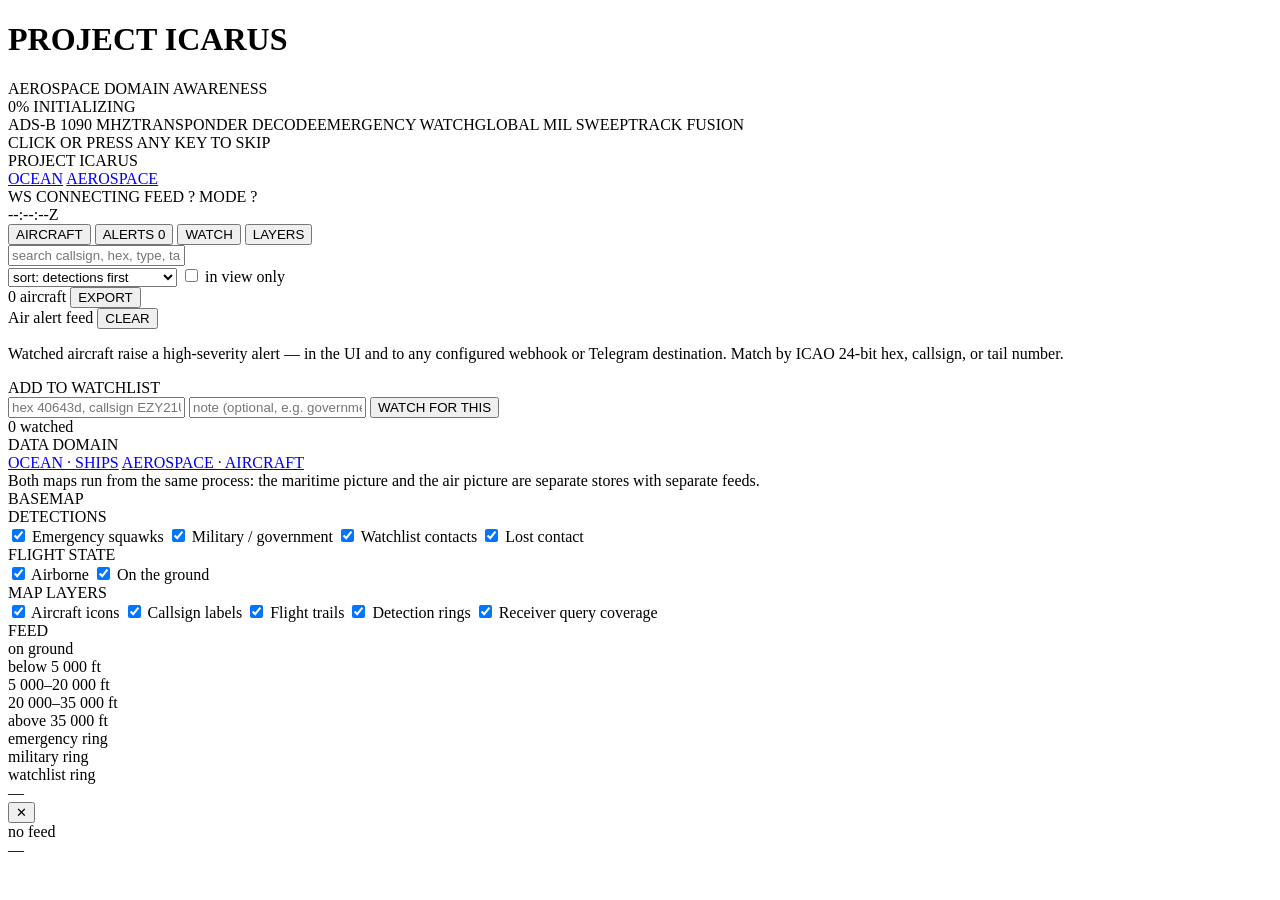
==== ui/icarus.html @ 0a5338e6 "feat(icarus): Project Icarus — a separate aerospace/ADS-B domain and UI Adds a second live map besid" ====
<!doctype html>
<html lang="en">
<head>
<meta charset="utf-8" />
<meta name="viewport" content="width=device-width, initial-scale=1" />
<title>Project Icarus — Aerospace Domain Awareness</title>
<link rel="stylesheet" href="/vendor/maplibre-gl.css" />
<link rel="stylesheet" href="/style.css" />
</head>
<body class="theme-air">
<div id="page-progress"></div>

<div id="boot" role="status" aria-label="loading">
  <div class="boot-inner">
    <div class="boot-radar">
      <div class="boot-sweep"></div>
      <i class="b1"></i><i class="b2"></i><i class="b3"></i>
    </div>
    <h1 class="boot-title">PROJECT ICARUS</h1>
    <div class="boot-sub">AEROSPACE DOMAIN AWARENESS</div>
    <div class="boot-bar"><div class="boot-fill" id="boot-fill"></div></div>
    <div class="boot-row">
      <span id="boot-pct">0%</span>
      <span id="boot-status">INITIALIZING</span>
    </div>
    <div class="boot-chips">
      <span>ADS-B 1090 MHZ</span><span>TRANSPONDER DECODE</span><span>EMERGENCY WATCH</span><span>GLOBAL MIL SWEEP</span><span>TRACK FUSION</span>
    </div>
    <div class="boot-skip">CLICK OR PRESS ANY KEY TO SKIP</div>
  </div>
</div>

<div id="app">
  <header id="topbar">
    <div class="brand"><span class="radar"></span> PROJECT ICARUS <span class="ver" id="ver"></span></div>
    <nav class="domain-switch" aria-label="data domain">
      <a class="dom" href="/" title="OceanSentinel — live AIS, sonar and LiDAR maritime picture">OCEAN</a>
      <a class="dom active" href="/icarus" aria-current="page" title="Project Icarus — live ADS-B aircraft picture">AEROSPACE</a>
    </nav>
    <div class="chips">
      <span class="chip" id="chip-ws">WS CONNECTING</span>
      <span class="chip" id="chip-feed">FEED ?</span>
      <span class="chip" id="chip-mode">MODE ?</span>
    </div>
    <div class="clock" id="clock">--:--:--Z</div>
  </header>

  <aside id="sidebar">
    <nav class="tabs">
      <button class="tab active" data-tab="aircraft">AIRCRAFT</button>
      <button class="tab" data-tab="alerts">ALERTS <span class="badge" id="alert-badge">0</span></button>
      <button class="tab" data-tab="watch">WATCH</button>
      <button class="tab" data-tab="layers">LAYERS</button>
    </nav>

    <section class="panel active" id="panel-aircraft">
      <input id="search" placeholder="search callsign, hex, type, tail…" autocomplete="off" />
      <div class="filters" id="air-filters"></div>
      <div class="toolrow">
        <select id="sort-by" title="sort order">
          <option value="priority">sort: detections first</option>
          <option value="altitude">sort: highest</option>
          <option value="speed">sort: fastest</option>
          <option value="age">sort: most recently heard</option>
          <option value="callsign">sort: callsign</option>
        </select>
        <label class="check tiny-check"><input type="checkbox" id="in-view" /> in view only</label>
      </div>
      <div class="list-head">
        <span id="ac-count">0 aircraft</span>
        <button class="btn tiny ghost" id="export-geojson">EXPORT</button>
      </div>
      <div class="list" id="ac-list"></div>
    </section>

    <section class="panel" id="panel-alerts">
      <div class="list-head">
        <span>Air alert feed</span>
        <button class="btn tiny ghost" id="clear-alerts">CLEAR</button>
      </div>
      <div class="list" id="alert-list"></div>
    </section>

    <section class="panel" id="panel-watch">
      <p class="hint">Watched aircraft raise a high-severity alert — in the UI and to any configured
        webhook or Telegram destination. Match by ICAO 24-bit hex, callsign, or tail number.</p>
      <div class="field-group">
        <div class="group-title">ADD TO WATCHLIST</div>
        <input id="watch-input" placeholder="hex 40643d, callsign EZY21UM, or tail G-EZUC" autocomplete="off" />
        <input id="watch-note" placeholder="note (optional, e.g. government flight)" autocomplete="off" />
        <button class="btn" id="watch-add">WATCH FOR THIS</button>
      </div>
      <div class="list-head"><span id="watch-count">0 watched</span></div>
      <div id="watch-list" class="mini-list"></div>
    </section>

    <section class="panel" id="panel-layers">
      <div class="field-group">
        <div class="group-title">DATA DOMAIN</div>
        <nav class="domain-switch wide" aria-label="data domain">
          <a class="dom" href="/">OCEAN · SHIPS</a>
          <a class="dom active" href="/icarus" aria-current="page">AEROSPACE · AIRCRAFT</a>
        </nav>
        <div class="hint">Both maps run from the same process: the maritime picture and the air
          picture are separate stores with separate feeds.</div>
      </div>
      <div class="field-group">
        <div class="group-title">BASEMAP</div>
        <div class="filters" id="basemap-row"></div>
      </div>
      <div class="field-group">
        <div class="group-title">DETECTIONS</div>
        <label class="check"><input type="checkbox" data-filter="emergency" checked /> Emergency squawks</label>
        <label class="check"><input type="checkbox" data-filter="military" checked /> Military / government</label>
        <label class="check"><input type="checkbox" data-filter="watchlist" checked /> Watchlist contacts</label>
        <label class="check"><input type="checkbox" data-filter="lost" checked /> Lost contact</label>
      </div>
      <div class="field-group">
        <div class="group-title">FLIGHT STATE</div>
        <label class="check"><input type="checkbox" data-state="airborne" checked /> Airborne</label>
        <label class="check"><input type="checkbox" data-state="ground" checked /> On the ground</label>
      </div>
      <div class="field-group">
        <div class="group-title">MAP LAYERS</div>
        <label class="check"><input type="checkbox" data-layer="icons" checked /> Aircraft icons</label>
        <label class="check"><input type="checkbox" data-layer="labels" checked /> Callsign labels</label>
        <label class="check"><input type="checkbox" data-layer="trails" checked /> Flight trails</label>
        <label class="check"><input type="checkbox" data-layer="rings" checked /> Detection rings</label>
        <label class="check"><input type="checkbox" data-layer="circles" checked /> Receiver query coverage</label>
      </div>
      <div class="field-group">
        <div class="group-title">FEED</div>
        <div id="feed-detail" class="hint"></div>
      </div>
    </section>
  </aside>

  <main id="map"></main>

  <div id="legend">
    <div><i style="background:#64748b"></i> on ground</div>
    <div><i style="background:#fbbf24"></i> below 5 000 ft</div>
    <div><i style="background:#4ade80"></i> 5 000–20 000 ft</div>
    <div><i style="background:#22d3ee"></i> 20 000–35 000 ft</div>
    <div><i style="background:#c084fc"></i> above 35 000 ft</div>
    <div><i style="background:#ef4444"></i> emergency ring</div>
    <div><i style="background:#e2e8f0"></i> military ring</div>
    <div><i style="background:#f59e0b"></i> watchlist ring</div>
  </div>
  <div id="cursor-readout">—</div>
  <div id="banner" class="hidden"></div>

  <aside id="drawer" class="hidden">
    <button id="drawer-close" title="close">✕</button>
    <div id="drawer-body"></div>
  </aside>

  <footer id="statusbar">
    <div id="feeds">no feed</div>
    <div id="stats">—</div>
  </footer>
</div>

<script src="/vendor/maplibre-gl.js"></script>
<script src="/basemaps.js"></script>
<script src="/icarus.js"></script>
</body>
</html>
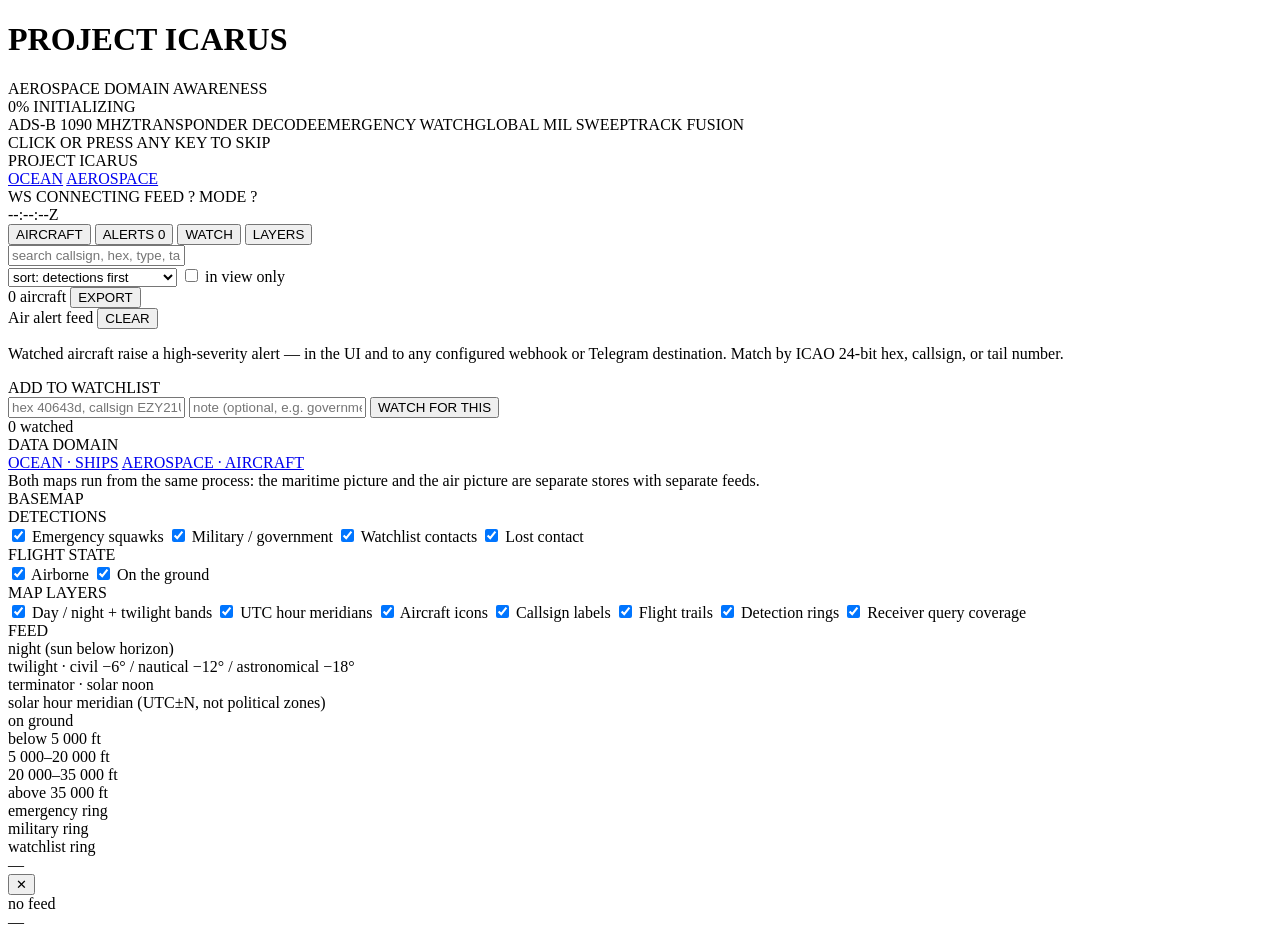
==== commit c2cf172f: "feat(ui): eclipse-style day/night overlay and UTC hour meridians on both maps Adds a solar terminato" ====
--- a/ui/icarus.html
+++ b/ui/icarus.html
@@ -122,6 +122,8 @@
       </div>
       <div class="field-group">
         <div class="group-title">MAP LAYERS</div>
+        <label class="check"><input type="checkbox" data-layer="night" checked /> Day / night + twilight bands</label>
+        <label class="check"><input type="checkbox" data-layer="meridians" checked /> UTC hour meridians</label>
         <label class="check"><input type="checkbox" data-layer="icons" checked /> Aircraft icons</label>
         <label class="check"><input type="checkbox" data-layer="labels" checked /> Callsign labels</label>
         <label class="check"><input type="checkbox" data-layer="trails" checked /> Flight trails</label>
@@ -138,6 +140,10 @@
   <main id="map"></main>
 
   <div id="legend">
+    <div><i style="background:#0e2148"></i> night (sun below horizon)</div>
+    <div><i style="background:#081226"></i> twilight · civil −6° / nautical −12° / astronomical −18°</div>
+    <div><i style="background:#facc15"></i> terminator · solar noon</div>
+    <div><i style="background:#94a3b8"></i> solar hour meridian (UTC±N, not political zones)</div>
     <div><i style="background:#64748b"></i> on ground</div>
     <div><i style="background:#fbbf24"></i> below 5 000 ft</div>
     <div><i style="background:#4ade80"></i> 5 000–20 000 ft</div>
@@ -163,6 +169,7 @@
 
 <script src="/vendor/maplibre-gl.js"></script>
 <script src="/basemaps.js"></script>
+<script src="/daylight.js"></script>
 <script src="/icarus.js"></script>
 </body>
 </html>
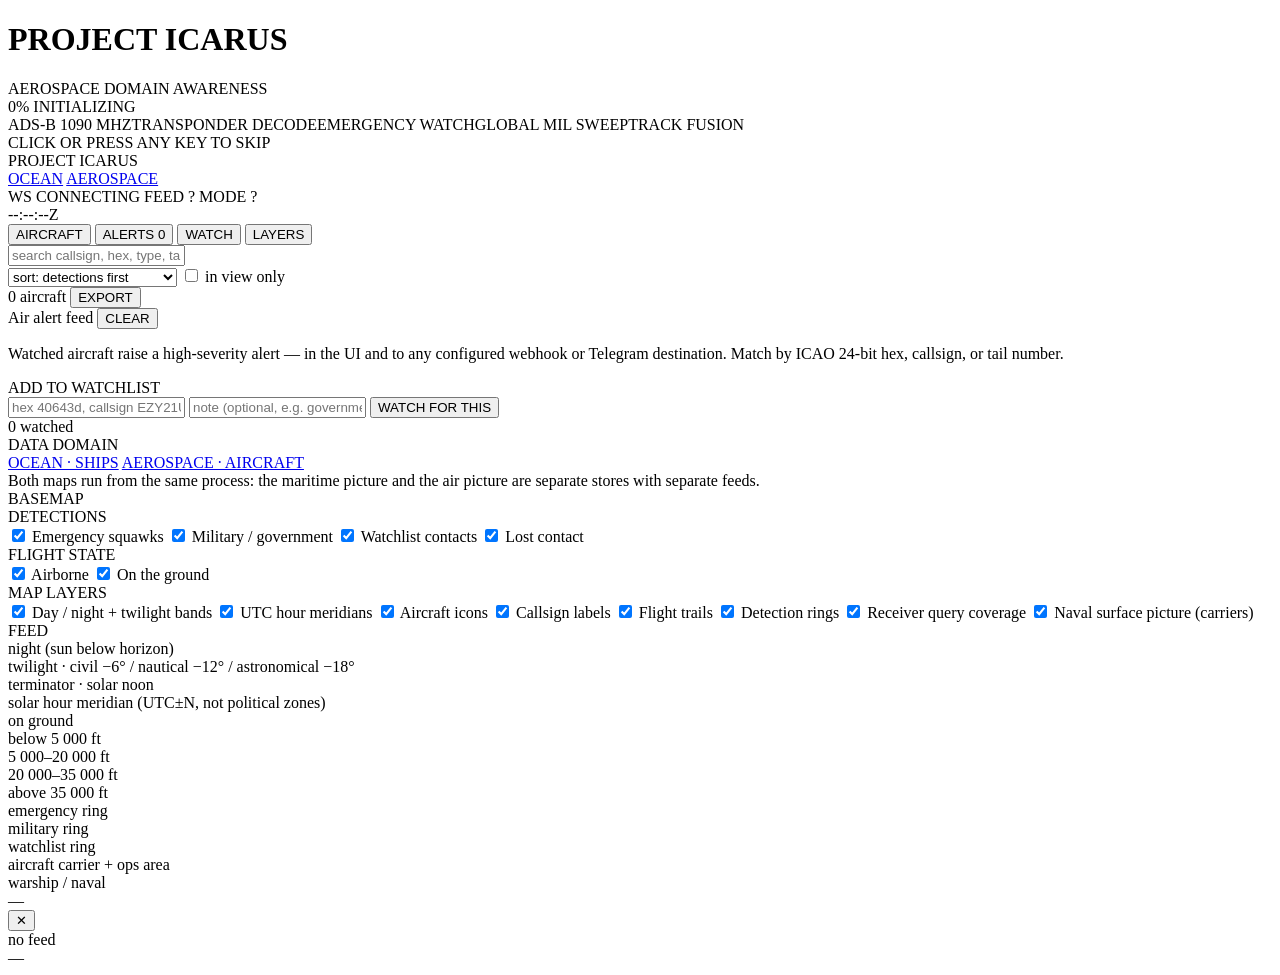
==== commit 633fcc4d: "feat: military attribution, airline data, and aircraft carriers across both maps Works through the d" ====
--- a/ui/icarus.html
+++ b/ui/icarus.html
@@ -129,6 +129,7 @@
         <label class="check"><input type="checkbox" data-layer="trails" checked /> Flight trails</label>
         <label class="check"><input type="checkbox" data-layer="rings" checked /> Detection rings</label>
         <label class="check"><input type="checkbox" data-layer="circles" checked /> Receiver query coverage</label>
+        <label class="check"><input type="checkbox" data-layer="surface" checked /> Naval surface picture (carriers)</label>
       </div>
       <div class="field-group">
         <div class="group-title">FEED</div>
@@ -152,6 +153,8 @@
     <div><i style="background:#ef4444"></i> emergency ring</div>
     <div><i style="background:#e2e8f0"></i> military ring</div>
     <div><i style="background:#f59e0b"></i> watchlist ring</div>
+    <div><i style="background:#fbbf24"></i> aircraft carrier + ops area</div>
+    <div><i style="background:#93c5fd"></i> warship / naval</div>
   </div>
   <div id="cursor-readout">—</div>
   <div id="banner" class="hidden"></div>
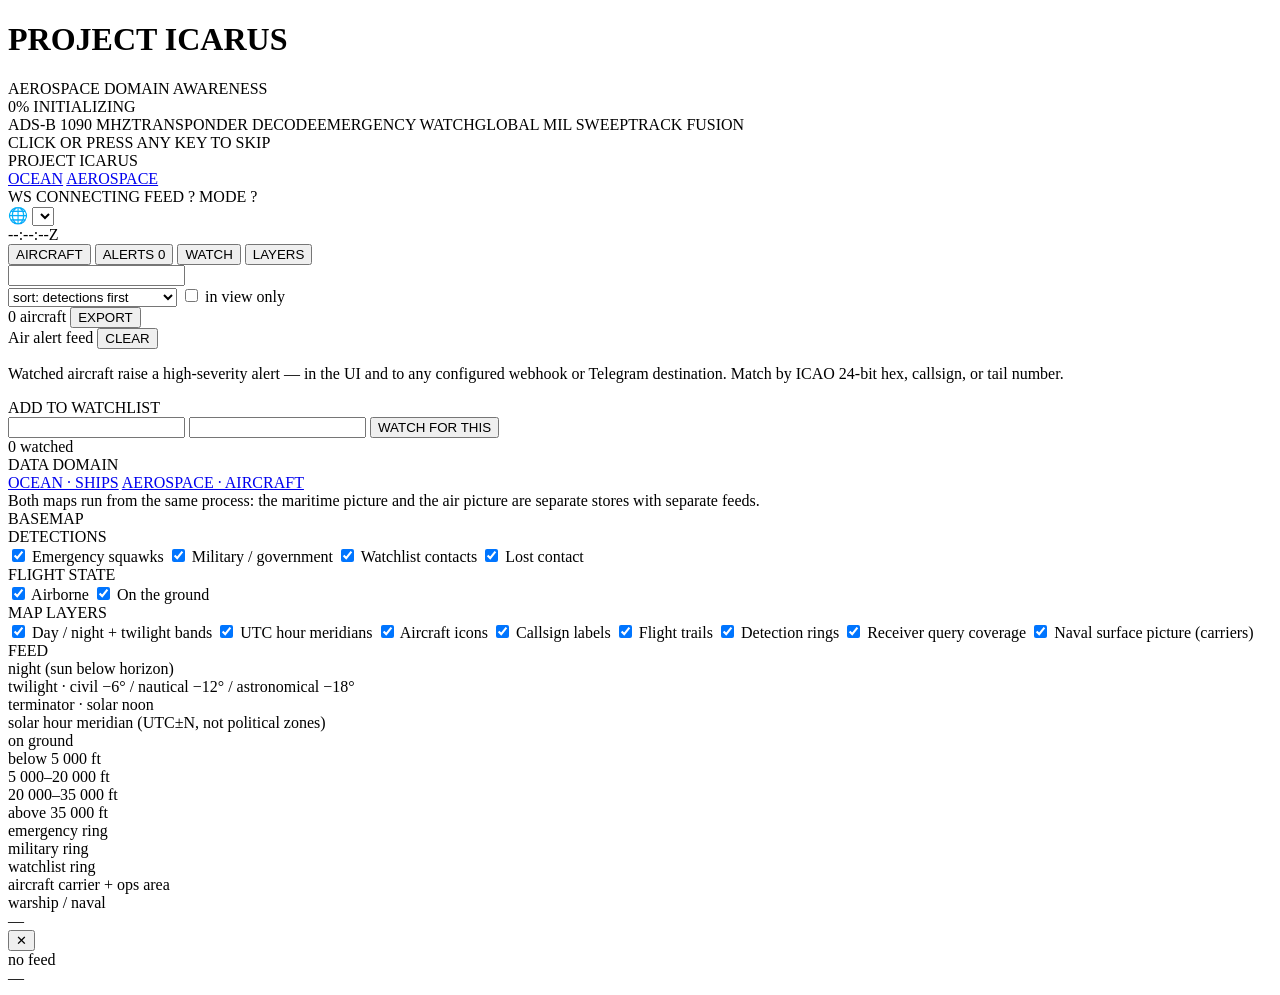
==== commit 7c03366b: "feat(ui): twelve interface languages on both maps, with RTL for Arabic A language selector in the to" ====
--- a/ui/icarus.html
+++ b/ui/icarus.html
@@ -34,49 +34,53 @@
   <header id="topbar">
     <div class="brand"><span class="radar"></span> PROJECT ICARUS <span class="ver" id="ver"></span></div>
     <nav class="domain-switch" aria-label="data domain">
-      <a class="dom" href="/" title="OceanSentinel — live AIS, sonar and LiDAR maritime picture">OCEAN</a>
-      <a class="dom active" href="/icarus" aria-current="page" title="Project Icarus — live ADS-B aircraft picture">AEROSPACE</a>
+      <a data-i18n="nav.ocean" class="dom" href="/" title="OceanSentinel — live AIS, sonar and LiDAR maritime picture">OCEAN</a>
+      <a data-i18n="nav.air" class="dom active" href="/icarus" aria-current="page" title="Project Icarus — live ADS-B aircraft picture">AEROSPACE</a>
     </nav>
     <div class="chips">
       <span class="chip" id="chip-ws">WS CONNECTING</span>
       <span class="chip" id="chip-feed">FEED ?</span>
       <span class="chip" id="chip-mode">MODE ?</span>
     </div>
+        <label class="langpick" title="Language">
+      <span class="globe" aria-hidden="true">🌐</span>
+      <select id="lang" aria-label="Language"></select>
+    </label>
     <div class="clock" id="clock">--:--:--Z</div>
   </header>
 
   <aside id="sidebar">
     <nav class="tabs">
-      <button class="tab active" data-tab="aircraft">AIRCRAFT</button>
-      <button class="tab" data-tab="alerts">ALERTS <span class="badge" id="alert-badge">0</span></button>
-      <button class="tab" data-tab="watch">WATCH</button>
-      <button class="tab" data-tab="layers">LAYERS</button>
+      <button data-i18n="tab.aircraft" class="tab active" data-tab="aircraft">AIRCRAFT</button>
+      <button class="tab" data-tab="alerts"><span data-i18n="tab.alerts">ALERTS </span><span class="badge" id="alert-badge">0</span></button>
+      <button data-i18n="tab.watch" class="tab" data-tab="watch">WATCH</button>
+      <button data-i18n="tab.layers" class="tab" data-tab="layers">LAYERS</button>
     </nav>
 
     <section class="panel active" id="panel-aircraft">
-      <input id="search" placeholder="search callsign, hex, type, tail…" autocomplete="off" />
+      <input id="search" data-i18n-placeholder="search.air" autocomplete="off" />
       <div class="filters" id="air-filters"></div>
       <div class="toolrow">
         <select id="sort-by" title="sort order">
-          <option value="priority">sort: detections first</option>
-          <option value="altitude">sort: highest</option>
-          <option value="speed">sort: fastest</option>
-          <option value="age">sort: most recently heard</option>
-          <option value="callsign">sort: callsign</option>
+          <option data-i18n="sort.priority" value="priority">sort: detections first</option>
+          <option data-i18n="sort.altitude" value="altitude">sort: highest</option>
+          <option data-i18n="sort.speed" value="speed">sort: fastest</option>
+          <option data-i18n="sort.age" value="age">sort: most recently heard</option>
+          <option data-i18n="sort.callsign" value="callsign">sort: callsign</option>
         </select>
-        <label class="check tiny-check"><input type="checkbox" id="in-view" /> in view only</label>
+        <label class="check tiny-check"><input type="checkbox" id="in-view" /><span data-i18n="inview"> in view only</span></label>
       </div>
       <div class="list-head">
         <span id="ac-count">0 aircraft</span>
-        <button class="btn tiny ghost" id="export-geojson">EXPORT</button>
+        <button data-i18n="export" class="btn tiny ghost" id="export-geojson">EXPORT</button>
       </div>
       <div class="list" id="ac-list"></div>
     </section>
 
     <section class="panel" id="panel-alerts">
       <div class="list-head">
-        <span>Air alert feed</span>
-        <button class="btn tiny ghost" id="clear-alerts">CLEAR</button>
+        <span data-i18n="panel.alerts.air">Air alert feed</span>
+        <button data-i18n="clear" class="btn tiny ghost" id="clear-alerts">CLEAR</button>
       </div>
       <div class="list" id="alert-list"></div>
     </section>
@@ -85,10 +89,10 @@
       <p class="hint">Watched aircraft raise a high-severity alert — in the UI and to any configured
         webhook or Telegram destination. Match by ICAO 24-bit hex, callsign, or tail number.</p>
       <div class="field-group">
-        <div class="group-title">ADD TO WATCHLIST</div>
-        <input id="watch-input" placeholder="hex 40643d, callsign EZY21UM, or tail G-EZUC" autocomplete="off" />
-        <input id="watch-note" placeholder="note (optional, e.g. government flight)" autocomplete="off" />
-        <button class="btn" id="watch-add">WATCH FOR THIS</button>
+        <div data-i18n="watch.add" class="group-title">ADD TO WATCHLIST</div>
+        <input id="watch-input" data-i18n-placeholder="watch.input.air" autocomplete="off" />
+        <input id="watch-note" data-i18n-placeholder="watch.note" autocomplete="off" />
+        <button class="btn" id="watch-add" data-i18n="watch.button.air">WATCH FOR THIS</button>
       </div>
       <div class="list-head"><span id="watch-count">0 watched</span></div>
       <div id="watch-list" class="mini-list"></div>
@@ -96,43 +100,43 @@
 
     <section class="panel" id="panel-layers">
       <div class="field-group">
-        <div class="group-title">DATA DOMAIN</div>
+        <div data-i18n="group.domain" class="group-title">DATA DOMAIN</div>
         <nav class="domain-switch wide" aria-label="data domain">
-          <a class="dom" href="/">OCEAN · SHIPS</a>
-          <a class="dom active" href="/icarus" aria-current="page">AEROSPACE · AIRCRAFT</a>
+          <a data-i18n="domain.ocean" class="dom" href="/">OCEAN · SHIPS</a>
+          <a data-i18n="domain.air" class="dom active" href="/icarus" aria-current="page">AEROSPACE · AIRCRAFT</a>
         </nav>
         <div class="hint">Both maps run from the same process: the maritime picture and the air
           picture are separate stores with separate feeds.</div>
       </div>
       <div class="field-group">
-        <div class="group-title">BASEMAP</div>
+        <div data-i18n="group.basemap" class="group-title">BASEMAP</div>
         <div class="filters" id="basemap-row"></div>
       </div>
       <div class="field-group">
-        <div class="group-title">DETECTIONS</div>
-        <label class="check"><input type="checkbox" data-filter="emergency" checked /> Emergency squawks</label>
-        <label class="check"><input type="checkbox" data-filter="military" checked /> Military / government</label>
-        <label class="check"><input type="checkbox" data-filter="watchlist" checked /> Watchlist contacts</label>
-        <label class="check"><input type="checkbox" data-filter="lost" checked /> Lost contact</label>
+        <div data-i18n="group.detections" class="group-title">DETECTIONS</div>
+        <label class="check"><input type="checkbox" data-filter="emergency" checked /><span data-i18n="det.emergency"> Emergency squawks</span></label>
+        <label class="check"><input type="checkbox" data-filter="military" checked /><span data-i18n="det.military"> Military / government</span></label>
+        <label class="check"><input type="checkbox" data-filter="watchlist" checked /><span data-i18n="det.watchlist"> Watchlist contacts</span></label>
+        <label class="check"><input type="checkbox" data-filter="lost" checked /><span data-i18n="det.lost"> Lost contact</span></label>
       </div>
       <div class="field-group">
-        <div class="group-title">FLIGHT STATE</div>
-        <label class="check"><input type="checkbox" data-state="airborne" checked /> Airborne</label>
-        <label class="check"><input type="checkbox" data-state="ground" checked /> On the ground</label>
+        <div data-i18n="group.flightstate" class="group-title">FLIGHT STATE</div>
+        <label class="check"><input type="checkbox" data-state="airborne" checked /><span data-i18n="flight.airborne"> Airborne</span></label>
+        <label class="check"><input type="checkbox" data-state="ground" checked /><span data-i18n="flight.ground"> On the ground</span></label>
       </div>
       <div class="field-group">
-        <div class="group-title">MAP LAYERS</div>
-        <label class="check"><input type="checkbox" data-layer="night" checked /> Day / night + twilight bands</label>
-        <label class="check"><input type="checkbox" data-layer="meridians" checked /> UTC hour meridians</label>
-        <label class="check"><input type="checkbox" data-layer="icons" checked /> Aircraft icons</label>
-        <label class="check"><input type="checkbox" data-layer="labels" checked /> Callsign labels</label>
-        <label class="check"><input type="checkbox" data-layer="trails" checked /> Flight trails</label>
-        <label class="check"><input type="checkbox" data-layer="rings" checked /> Detection rings</label>
-        <label class="check"><input type="checkbox" data-layer="circles" checked /> Receiver query coverage</label>
-        <label class="check"><input type="checkbox" data-layer="surface" checked /> Naval surface picture (carriers)</label>
+        <div data-i18n="group.layers" class="group-title">MAP LAYERS</div>
+        <label class="check"><input type="checkbox" data-layer="night" checked /><span data-i18n="layer.night"> Day / night + twilight bands</span></label>
+        <label class="check"><input type="checkbox" data-layer="meridians" checked /><span data-i18n="layer.meridians"> UTC hour meridians</span></label>
+        <label class="check"><input type="checkbox" data-layer="icons" checked /><span data-i18n="layer.aircraft"> Aircraft icons</span></label>
+        <label class="check"><input type="checkbox" data-layer="labels" checked /><span data-i18n="layer.callsigns"> Callsign labels</span></label>
+        <label class="check"><input type="checkbox" data-layer="trails" checked /><span data-i18n="layer.flighttrails"> Flight trails</span></label>
+        <label class="check"><input type="checkbox" data-layer="rings" checked /><span data-i18n="layer.rings"> Detection rings</span></label>
+        <label class="check"><input type="checkbox" data-layer="circles" checked /><span data-i18n="layer.coverage"> Receiver query coverage</span></label>
+        <label class="check"><input type="checkbox" data-layer="surface" checked /><span data-i18n="layer.surface"> Naval surface picture (carriers)</span></label>
       </div>
       <div class="field-group">
-        <div class="group-title">FEED</div>
+        <div data-i18n="group.feed" class="group-title">FEED</div>
         <div id="feed-detail" class="hint"></div>
       </div>
     </section>
@@ -141,20 +145,20 @@
   <main id="map"></main>
 
   <div id="legend">
-    <div><i style="background:#0e2148"></i> night (sun below horizon)</div>
+    <div><i style="background:#0e2148"></i><span data-i18n="leg.night"> night (sun below horizon)</span></div>
     <div><i style="background:#081226"></i> twilight · civil −6° / nautical −12° / astronomical −18°</div>
-    <div><i style="background:#facc15"></i> terminator · solar noon</div>
-    <div><i style="background:#94a3b8"></i> solar hour meridian (UTC±N, not political zones)</div>
-    <div><i style="background:#64748b"></i> on ground</div>
+    <div><i style="background:#facc15"></i><span data-i18n="leg.terminator"> terminator · solar noon</span></div>
+    <div><i style="background:#94a3b8"></i><span data-i18n="leg.meridian"> solar hour meridian (UTC±N, not political zones)</span></div>
+    <div><i style="background:#64748b"></i><span data-i18n="leg.ground"> on ground</span></div>
     <div><i style="background:#fbbf24"></i> below 5 000 ft</div>
     <div><i style="background:#4ade80"></i> 5 000–20 000 ft</div>
     <div><i style="background:#22d3ee"></i> 20 000–35 000 ft</div>
     <div><i style="background:#c084fc"></i> above 35 000 ft</div>
-    <div><i style="background:#ef4444"></i> emergency ring</div>
-    <div><i style="background:#e2e8f0"></i> military ring</div>
-    <div><i style="background:#f59e0b"></i> watchlist ring</div>
-    <div><i style="background:#fbbf24"></i> aircraft carrier + ops area</div>
-    <div><i style="background:#93c5fd"></i> warship / naval</div>
+    <div><i style="background:#ef4444"></i><span data-i18n="leg.emergency"> emergency ring</span></div>
+    <div><i style="background:#e2e8f0"></i><span data-i18n="leg.milring"> military ring</span></div>
+    <div><i style="background:#f59e0b"></i><span data-i18n="leg.watchring"> watchlist ring</span></div>
+    <div><i style="background:#fbbf24"></i><span data-i18n="leg.carrierops"> aircraft carrier + ops area</span></div>
+    <div><i style="background:#93c5fd"></i><span data-i18n="leg.surface"> warship / naval</span></div>
   </div>
   <div id="cursor-readout">—</div>
   <div id="banner" class="hidden"></div>
@@ -165,13 +169,25 @@
   </aside>
 
   <footer id="statusbar">
-    <div id="feeds">no feed</div>
+    <div data-i18n="no.feed" id="feeds">no feed</div>
     <div id="stats">—</div>
   </footer>
 </div>
 
 <script src="/vendor/maplibre-gl.js"></script>
 <script src="/basemaps.js"></script>
+<script src="/i18n.js"></script>
+<script src="/lang/es.js"></script>
+<script src="/lang/fr.js"></script>
+<script src="/lang/de.js"></script>
+<script src="/lang/pt.js"></script>
+<script src="/lang/it.js"></script>
+<script src="/lang/ru.js"></script>
+<script src="/lang/tr.js"></script>
+<script src="/lang/zh.js"></script>
+<script src="/lang/ja.js"></script>
+<script src="/lang/hi.js"></script>
+<script src="/lang/ar.js"></script>
 <script src="/daylight.js"></script>
 <script src="/icarus.js"></script>
 </body>
